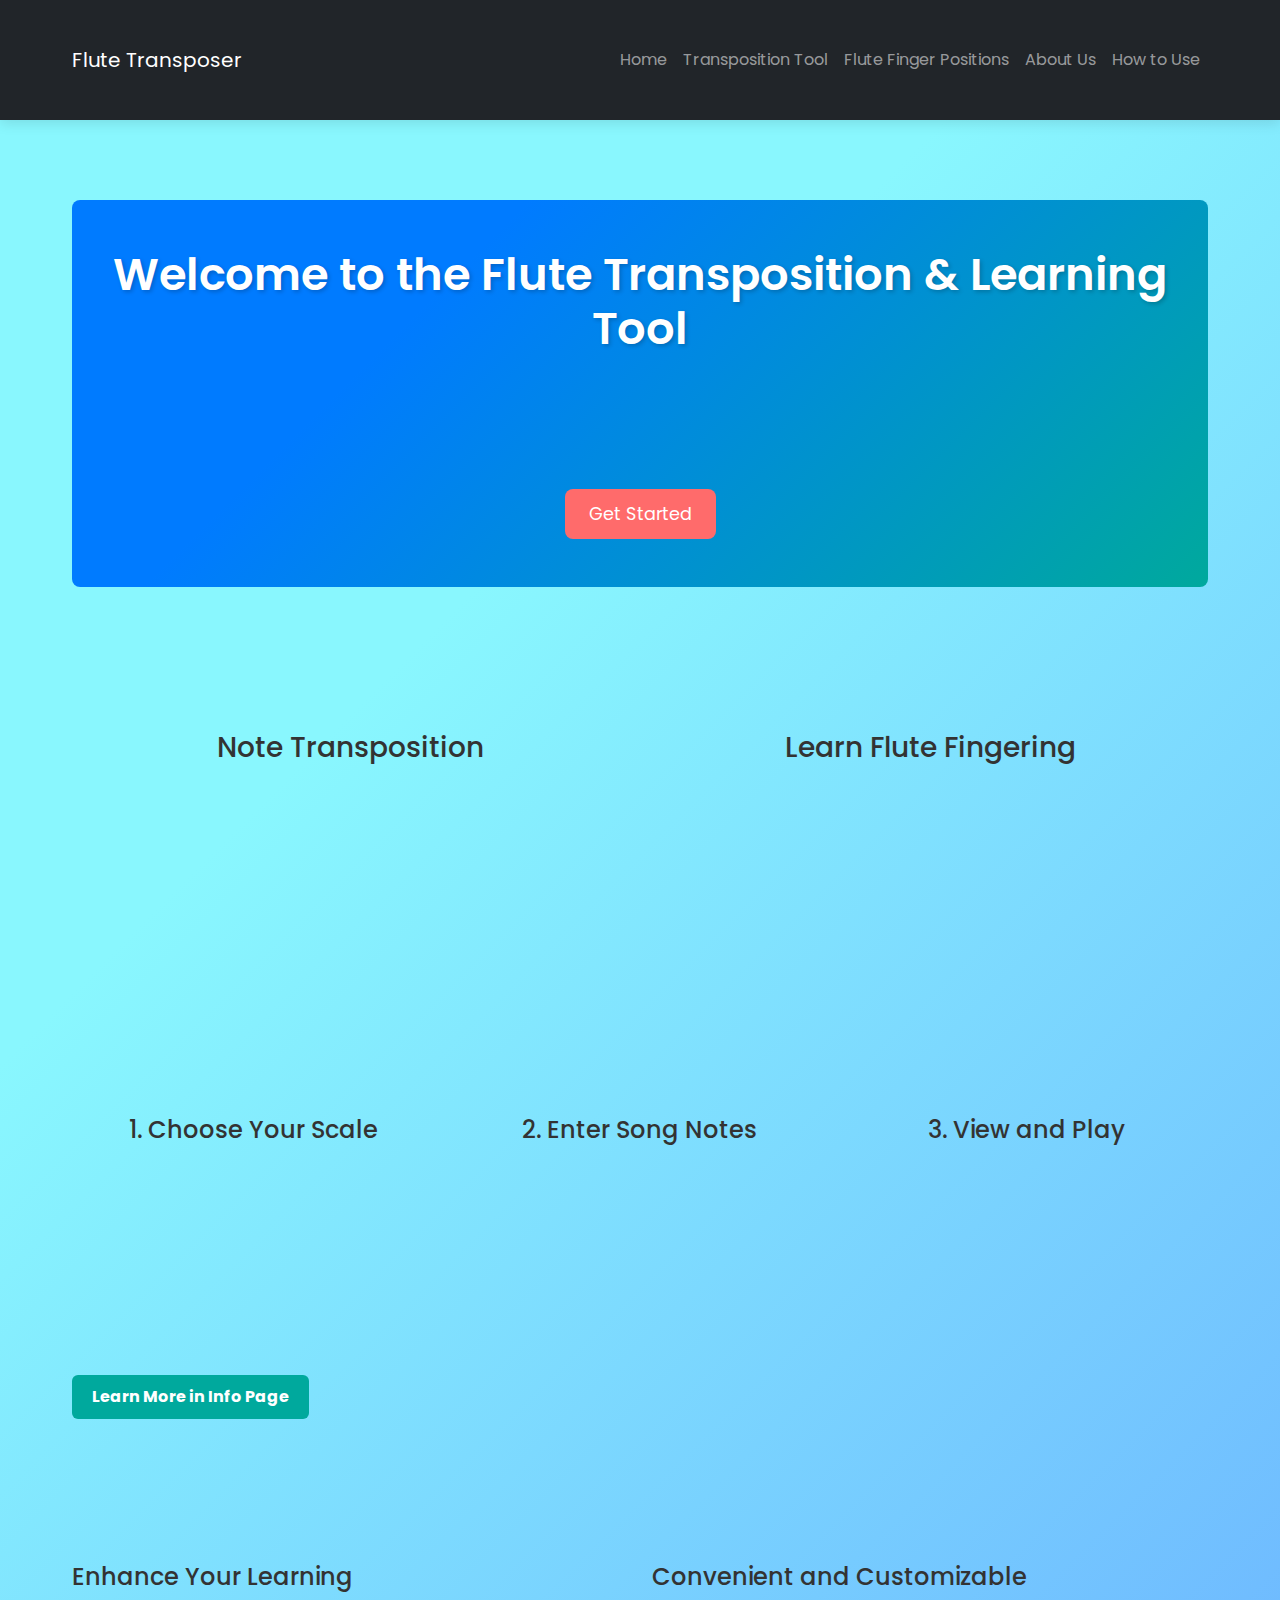
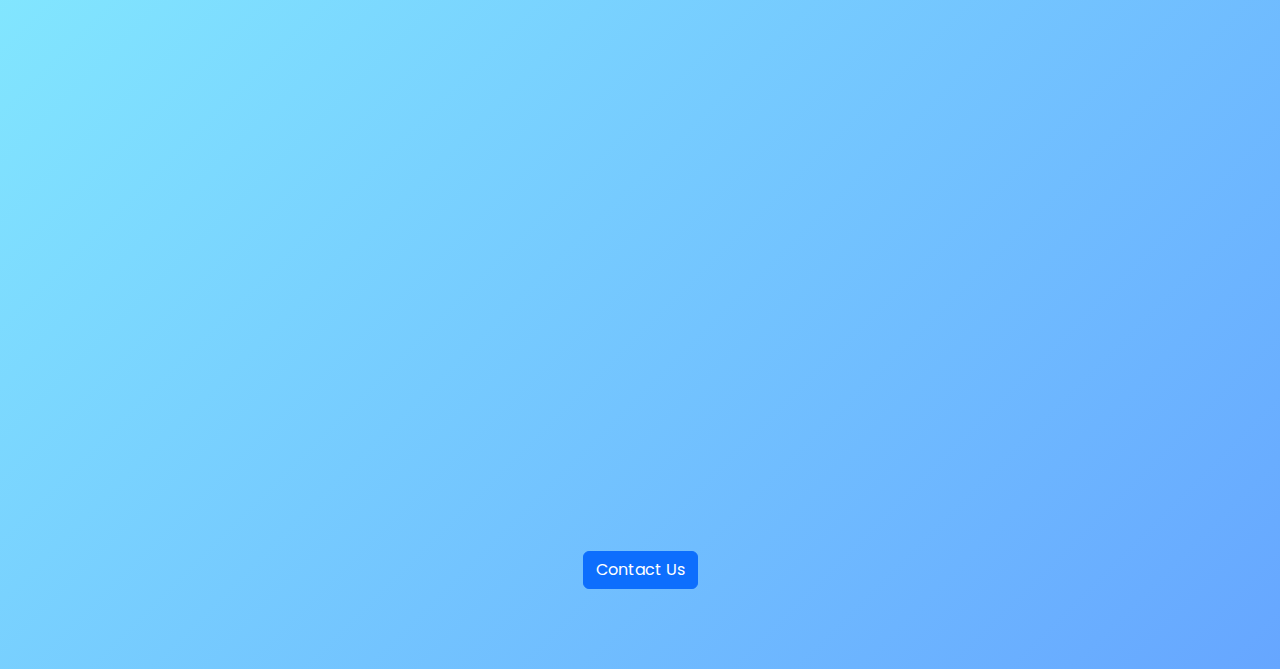
==== index.html @ 1937ea1e "Created project" ====
<!DOCTYPE html>
<html lang="en">

<head>
    <meta charset="UTF-8">
    <meta name="viewport" content="width=device-width, initial-scale=1.0">
    <title>Flute Transposition & Learning Tool</title>
    <link rel="stylesheet" href="https://cdnjs.cloudflare.com/ajax/libs/bootstrap/5.1.3/css/bootstrap.min.css">
    <link href="https://fonts.googleapis.com/css2?family=Poppins:wght@400;600&display=swap" rel="stylesheet">
    <style>
        /* General Styling */
        body {
            font-family: 'Poppins', sans-serif;
            background: linear-gradient(135deg, #89f7fe 30%, #66a6ff 100%);
            margin: 0;
            color: #333;
        }

        .container {
            max-width: 1200px;
            margin: 0 auto;
            padding: 2rem;
        }

        /* Navbar */
        .navbar {
            box-shadow: 0 4px 12px rgba(0, 0, 0, 0.1);
        }

        /* Hero Section */
        #hero {
            padding: 60px 20px;
            color: #fff;
            background: linear-gradient(135deg, #007bff 30%, #00a99d 100%);
            border-radius: 8px;
            animation: fadeIn 1.2s ease-in-out;
        }

        #hero h1 {
            font-size: 2.8rem;
            font-weight: 600;
            margin-bottom: 1rem;
            text-shadow: 2px 2px 4px rgba(0, 0, 0, 0.2);
        }

        #hero p {
            font-size: 1.2rem;
            line-height: 1.6;
        }

        #hero .btn-primary {
            background-color: #ff6b6b;
            border: none;
            padding: 0.75rem 1.5rem;
            font-size: 1.1rem;
            transition: background 0.3s ease;
        }

        #hero .btn-primary:hover {
            background-color: #ff4d4d;
        }

        /* Section Headers */
        section h2 {
            font-size: 2.5rem;
            margin-bottom: 1.5rem;
            font-weight: bold;
            color: #2c3e50;
            text-align: center;
            opacity: 0;
            transform: translateY(30px);
            transition: opacity 0.6s ease, transform 0.6s ease;
        }

        /* Section Content */
        section p {
            font-size: 1.1rem;
            line-height: 1.8;
            margin: 0 auto 1.5rem auto;
            color: #555;
            max-width: 800px;
            text-align: center;
            opacity: 0;
            transform: translateY(30px);
            transition: opacity 0.6s ease, transform 0.6s ease;
        }

        /* Image Styling */
        .img-fluid {
            border-radius: 8px;
            transition: transform 0.3s ease, box-shadow 0.3s ease;
            opacity: 0;
            transform: translateY(30px);
        }

        .img-fluid:hover {
            transform: scale(1.05);
            box-shadow: 0 8px 16px rgba(0, 0, 0, 0.15);
        }

        /* Button Styling */
        .btn-secondary {
            background-color: #00a99d;
            border: none;
            color: #fff;
            padding: 10px 20px;
            font-weight: bold;
            transition: background-color 0.3s ease;
        }

        .btn-secondary:hover {
            background-color: #007bff;
        }

        /* Animation */
        @keyframes fadeIn {
            from {
                opacity: 0;
            }

            to {
                opacity: 1;
            }
        }

        /* Reveal Animation */
        .reveal {
            opacity: 0;
            transform: translateY(30px);
            transition: opacity 0.6s ease, transform 0.6s ease;
        }

        .visible {
            opacity: 1 !important;
            transform: translateY(0) !important;
        }

        @media (max-width: 768px) {
            #hero h1 {
                font-size: 2rem;
            }

            #hero p {
                font-size: 1rem;
            }

            section h2 {
                font-size: 2rem;
            }
        }
    </style>
</head>

<body>
    <!-- Navigation Bar -->
    <nav class="navbar navbar-expand-lg navbar-dark bg-dark">
        <div class="container">
            <a class="navbar-brand" href="#">Flute Transposer</a>
            <button class="navbar-toggler" type="button" data-bs-toggle="collapse" data-bs-target="#navbarNav"
                aria-controls="navbarNav" aria-expanded="false" aria-label="Toggle navigation">
                <span class="navbar-toggler-icon"></span>
            </button>
            <div class="collapse navbar-collapse" id="navbarNav">
                <ul class="navbar-nav ms-auto">
                    <li class="nav-item"><a class="nav-link" href="index.html">Home</a></li>
                    <li class="nav-item"><a class="nav-link" href="transposition.html">Transposition Tool</a></li>
                    <li class="nav-item"><a class="nav-link" href="flute-finger.html">Flute Finger Positions</a></li>
                    <li class="nav-item"><a class="nav-link" href="about.html">About Us</a></li>
                    <li class="nav-item"><a class="nav-link" href="info.html">How to Use</a></li>
                </ul>
            </div>
        </div>
    </nav>

    <!-- Landing Page Content -->
    <div class="container mt-5">
        <section id="hero" class="text-center py-5">
            <h1 class="display-4">Welcome to the Flute Transposition & Learning Tool</h1>
            <p class="lead mt-4">Your comprehensive tool to transpose musical notes effortlessly and learn flute
                fingering positions for seamless play.</p>
            <a href="transposition.html" class="btn btn-primary btn-lg mt-4">Get Started</a>
        </section>

        <!-- Features Section -->
        <section id="features" class="my-5">
            <h2 class="text-center mb-5">Project Overview</h2>
            <div class="row text-center">
                <div class="col-md-6 mb-4 reveal">
                    <h3>Note Transposition</h3>
                    <p>This tool allows you to easily transpose notes from one scale to another, making it perfect for
                        adapting songs to match the scale of your flute. The tool supports Western and Gujarati musical
                        notations.</p>
                    <img src="placeholder1.png" alt="Transposition Tool Screenshot" class="img-fluid reveal">
                </div>
                <div class="col-md-6 mb-4 reveal">
                    <h3>Learn Flute Fingering</h3>
                    <p>With detailed SVG graphics and interactive elements, the tool demonstrates exact finger
                        placements for each note on a 6-hole flute, making it easier for beginners to learn how to play
                        each note correctly.</p>
                    <img src="placeholder2.png" alt="Flute Fingering Tool Screenshot" class="img-fluid reveal">
                </div>
            </div>
        </section>

        <!-- How It Works Section -->
        <section id="how-it-works" class="my-5">
            <h2 class="text-center mb-5">How It Works</h2>
            <div class="row text-center">
                <div class="col-md-4 mb-4">
                    <h4>1. Choose Your Scale</h4>
                    <p class="reveal">Input the original scale of the song and your flute's root note scale. The tool will calculate
                        the difference and apply it across your notes for a perfect transposition.</p>
                </div>
                <div class="col-md-4 mb-4">
                    <h4>2. Enter Song Notes</h4>
                    <p class="reveal">Enter the song notes to be transposed. You can switch to "Rajvi Special" mode to use Gujarati
                        notation, making it even easier for native users to input notes.</p>
                </div>
                <div class="col-md-4 mb-4">
                    <h4>3. View and Play</h4>
                    <p class="reveal">The tool will display both the transposed notes in Western and Gujarati formats, along with an
                        SVG graphic for finger placements, so you can start playing the flute accurately.</p>
                </div>
            </div>
            <a href="info.html" class="btn btn-secondary mt-3">Learn More in Info Page</a>
        </section>

        <!-- Benefits Section -->
        <section id="benefits" class="my-5">
            <h2 class="text-center mb-5">Why Use This Tool?</h2>
            <div class="row">
                <div class="col-md-6">
                    <h4>Enhance Your Learning</h4>
                    <p class="reveal">This tool combines the functionality of note transposition with flute fingering guides, helping
                        both beginners and experienced players learn more efficiently. It eliminates the need for
                        separate resources, consolidating everything you need into one platform.</p>
                </div>
                <div class="col-md-6">
                    <h4>Convenient and Customizable</h4>
                    <p class="reveal">With support for both Western and Gujarati notations and a "Rajvi Special" mode, the tool adapts
                        to your specific needs, providing flexibility and ease of use. It's accessible from any device,
                        making it perfect for practice anytime, anywhere.</p>
                </div>
            </div>
        </section>

        <!-- Screenshot Gallery Section -->
        <section id="gallery" class="my-5">
            <h2 class="text-center mb-5">Screenshots of the Tool</h2>
            <div class="row">
                <div class="col-md-4 mb-4">
                    <img src="placeholder3.png" alt="Screenshot 1" class="img-fluid shadow rounded reveal">
                </div>
                <div class="col-md-4 mb-4">
                    <img src="placeholder4.png" alt="Screenshot 2" class="img-fluid shadow rounded reveal">
                </div>
                <div class="col-md-4 mb-4">
                    <img src="placeholder5.png" alt="Screenshot 3" class="img-fluid shadow rounded reveal">
                </div>
            </div>
        </section>

        <!-- Contact Section -->
        <section id="contact" class="text-center my-5">
            <h2>Get in Touch</h2>
            <p class="reveal">If you have any questions, feedback, or suggestions, feel free to reach out!</p>
            <a href="contact.html" class="btn btn-primary">Contact Us</a>
        </section>
    </div>

    <!-- Bootstrap JavaScript -->
    <script src="https://cdnjs.cloudflare.com/ajax/libs/bootstrap/5.1.3/js/bootstrap.bundle.min.js"></script>
    <!-- jQuery for Scroll Animation -->
    <script src="https://code.jquery.com/jquery-3.6.0.min.js"></script>

    <script>
        $(document).ready(function () {
            // Smooth Scroll
            $('a[href^="#"]').on('click', function (e) {
                e.preventDefault();
                $('html, body').animate(
                    { scrollTop: $($(this).attr('href')).offset().top - 80 },
                    800,
                    'swing'
                );
            });

            // Reveal on Scroll
            function reveal() {
                $(".reveal").each(function () {
                    var windowHeight = $(window).height();
                    var elementTop = $(this).offset().top;
                    var scrollPos = $(window).scrollTop();

                    if (elementTop < scrollPos + windowHeight - 100) {
                        $(this).addClass("visible");
                    }
                });
            }

            // Trigger animations on scroll
            $(window).on("scroll", reveal);
            reveal();
        });
    </script>
</body>

</html>
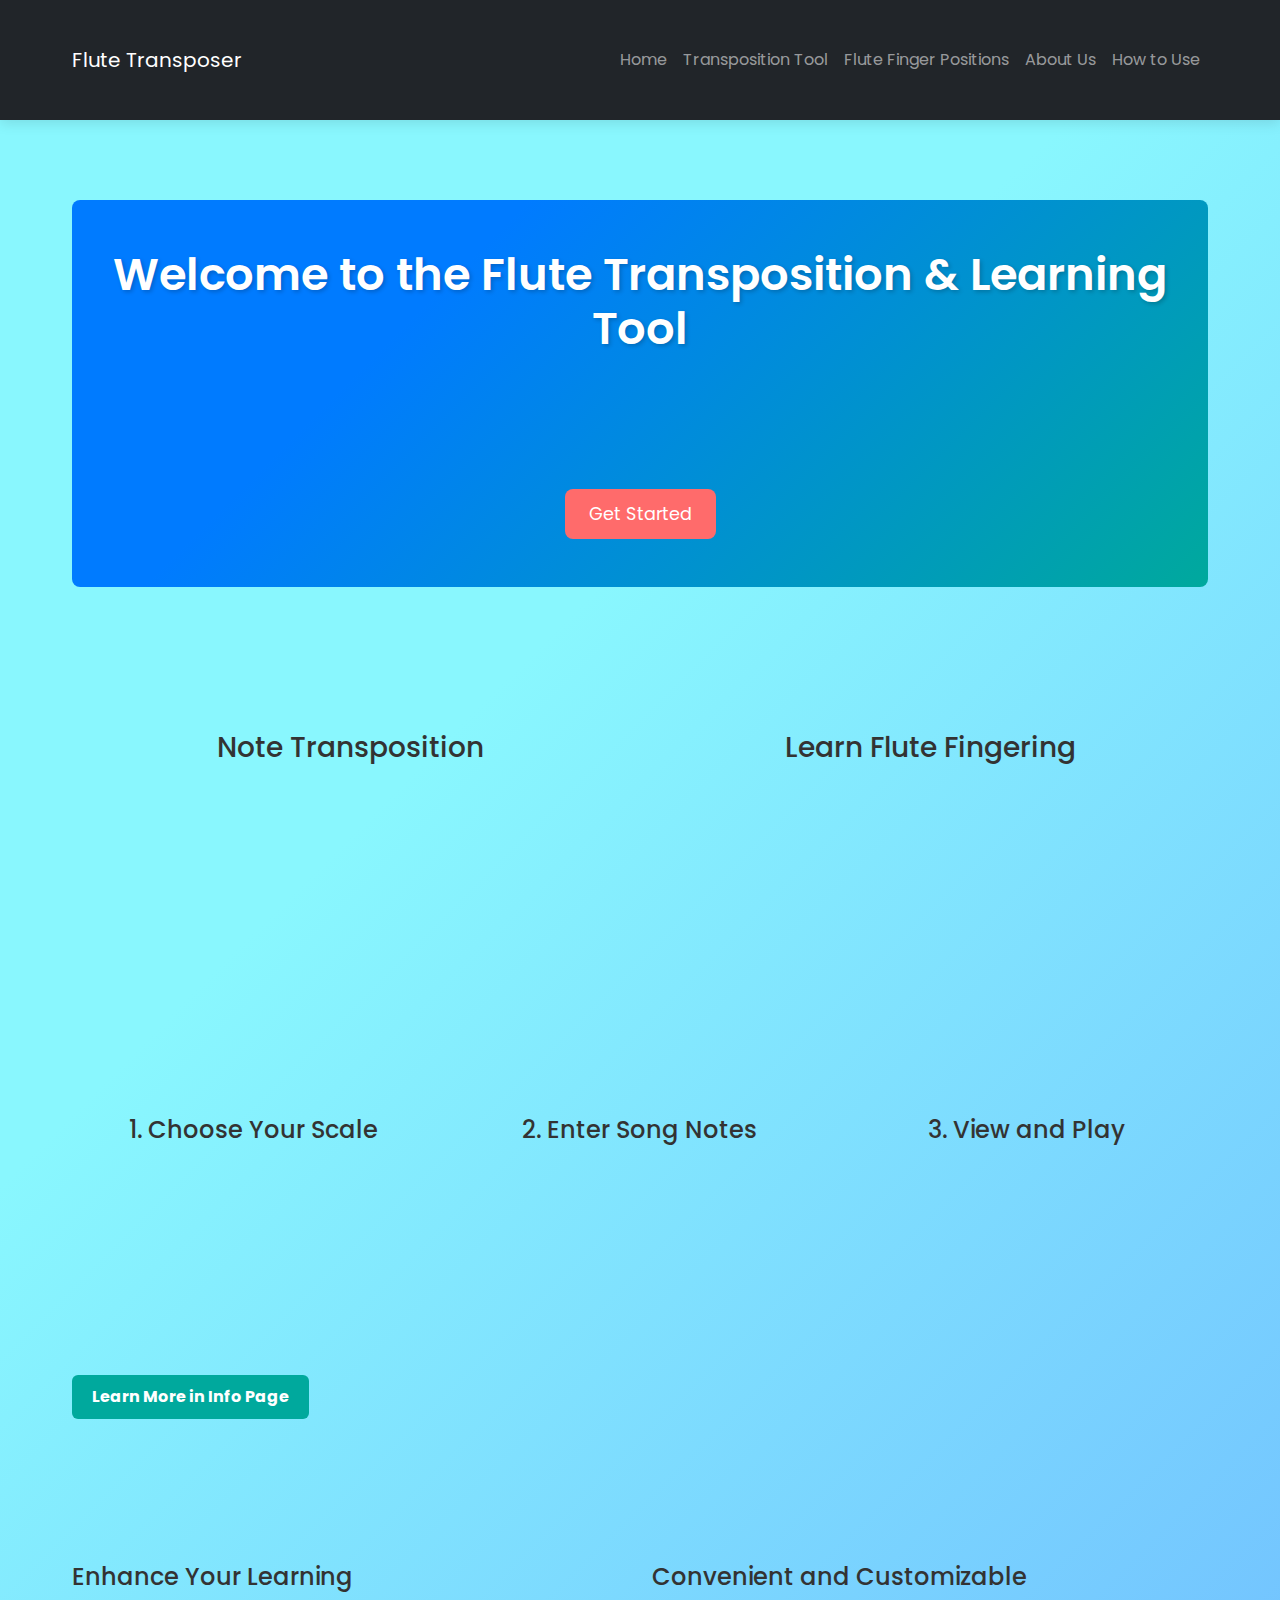
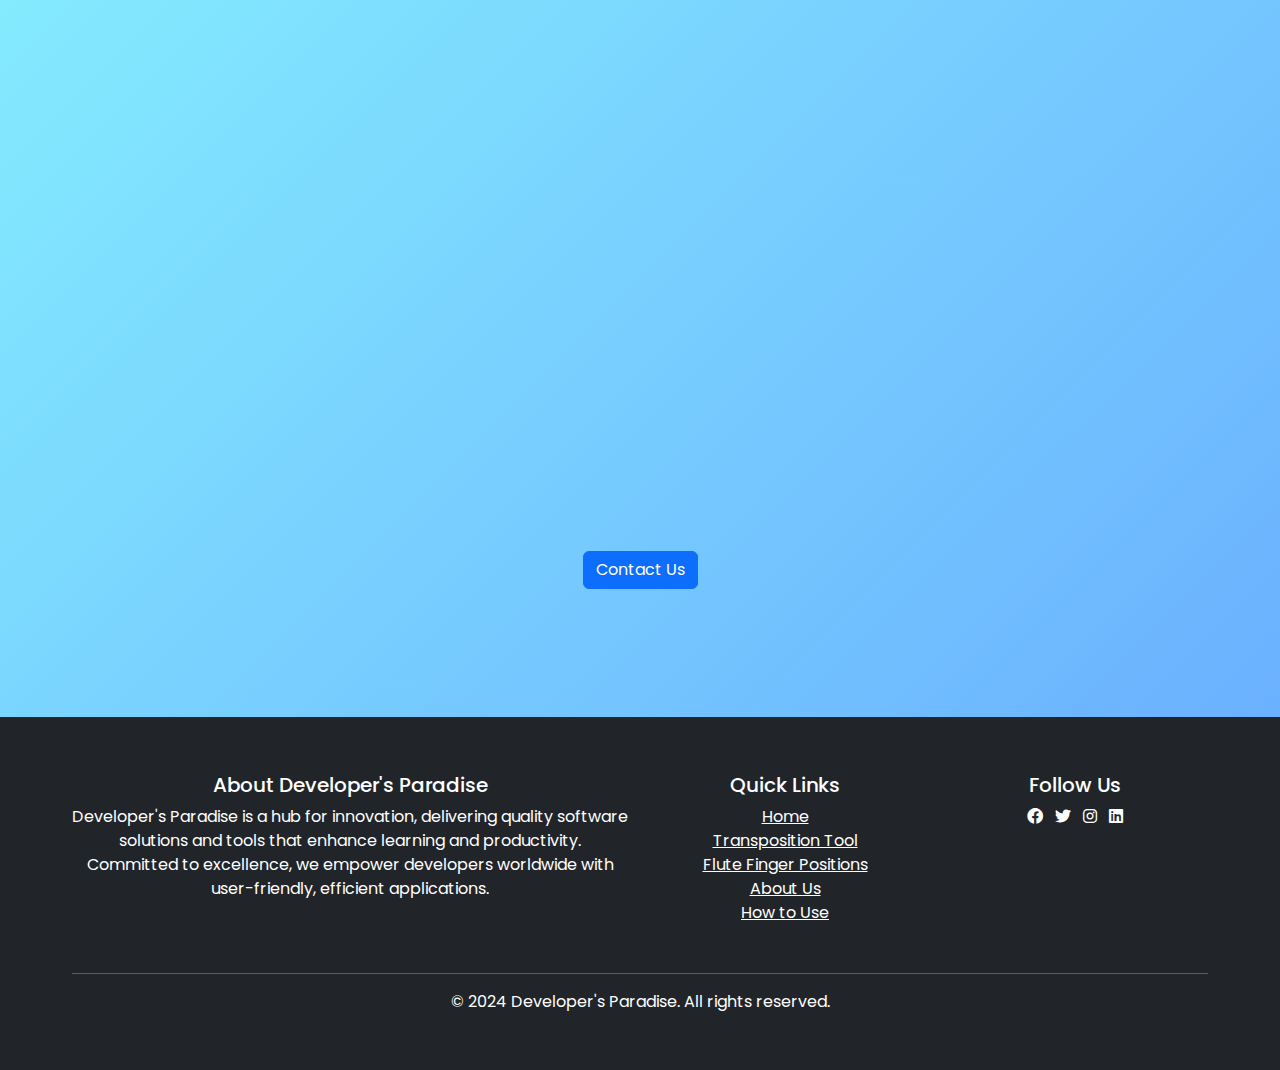
==== commit 8d940db2: "Added Footer" ====
--- a/index.html
+++ b/index.html
@@ -208,17 +208,20 @@
             <div class="row text-center">
                 <div class="col-md-4 mb-4">
                     <h4>1. Choose Your Scale</h4>
-                    <p class="reveal">Input the original scale of the song and your flute's root note scale. The tool will calculate
+                    <p class="reveal">Input the original scale of the song and your flute's root note scale. The tool
+                        will calculate
                         the difference and apply it across your notes for a perfect transposition.</p>
                 </div>
                 <div class="col-md-4 mb-4">
                     <h4>2. Enter Song Notes</h4>
-                    <p class="reveal">Enter the song notes to be transposed. You can switch to "Rajvi Special" mode to use Gujarati
+                    <p class="reveal">Enter the song notes to be transposed. You can switch to "Rajvi Special" mode to
+                        use Gujarati
                         notation, making it even easier for native users to input notes.</p>
                 </div>
                 <div class="col-md-4 mb-4">
                     <h4>3. View and Play</h4>
-                    <p class="reveal">The tool will display both the transposed notes in Western and Gujarati formats, along with an
+                    <p class="reveal">The tool will display both the transposed notes in Western and Gujarati formats,
+                        along with an
                         SVG graphic for finger placements, so you can start playing the flute accurately.</p>
                 </div>
             </div>
@@ -231,13 +234,15 @@
             <div class="row">
                 <div class="col-md-6">
                     <h4>Enhance Your Learning</h4>
-                    <p class="reveal">This tool combines the functionality of note transposition with flute fingering guides, helping
+                    <p class="reveal">This tool combines the functionality of note transposition with flute fingering
+                        guides, helping
                         both beginners and experienced players learn more efficiently. It eliminates the need for
                         separate resources, consolidating everything you need into one platform.</p>
                 </div>
                 <div class="col-md-6">
                     <h4>Convenient and Customizable</h4>
-                    <p class="reveal">With support for both Western and Gujarati notations and a "Rajvi Special" mode, the tool adapts
+                    <p class="reveal">With support for both Western and Gujarati notations and a "Rajvi Special" mode,
+                        the tool adapts
                         to your specific needs, providing flexibility and ease of use. It's accessible from any device,
                         making it perfect for practice anytime, anywhere.</p>
                 </div>
@@ -267,6 +272,55 @@
             <a href="contact.html" class="btn btn-primary">Contact Us</a>
         </section>
     </div>
+    <!-- Footer -->
+    <footer class="bg-dark text-white py-4 mt-5">
+        <div class="container">
+            <div class="row text-center text-md-left">
+                <!-- About Section -->
+                <div class="col-md-6 mb-3">
+                    <h5>About Developer's Paradise</h5>
+                    <p>Developer's Paradise is a hub for innovation, delivering quality software solutions and tools
+                        that enhance learning and productivity. Committed to excellence, we empower developers worldwide
+                        with user-friendly, efficient applications.</p>
+                </div>
+                <!-- Links Section -->
+                <div class="col-md-3 mb-3">
+                    <h5>Quick Links</h5>
+                    <ul class="list-unstyled">
+                        <li><a href="index.html" class="text-white">Home</a></li>
+                        <li><a href="transposition.html" class="text-white">Transposition Tool</a></li>
+                        <li><a href="flute-finger.html" class="text-white">Flute Finger Positions</a></li>
+                        <li><a href="about.html" class="text-white">About Us</a></li>
+                        <li><a href="info.html" class="text-white">How to Use</a></li>
+                    </ul>
+                </div>
+                <!-- Social Media Section -->
+                <div class="col-md-3">
+                    <h5>Follow Us</h5>
+                    <ul class="list-inline">
+                        <li class="list-inline-item"><a href="#" class="text-white"><i class="fab fa-facebook"></i></a>
+                        </li>
+                        <li class="list-inline-item"><a href="#" class="text-white"><i class="fab fa-twitter"></i></a>
+                        </li>
+                        <li class="list-inline-item"><a href="#" class="text-white"><i class="fab fa-instagram"></i></a>
+                        </li>
+                        <li class="list-inline-item"><a href="#" class="text-white"><i class="fab fa-linkedin"></i></a>
+                        </li>
+                    </ul>
+                </div>
+            </div>
+            <hr class="bg-light">
+            <!-- Copyright Section -->
+            <div class="row">
+                <div class="col text-center">
+                    <p class="mb-0">&copy; 2024 Developer's Paradise. All rights reserved.</p>
+                </div>
+            </div>
+        </div>
+    </footer>
+
+    <!-- Font Awesome CDN for Social Media Icons -->
+    <link rel="stylesheet" href="https://cdnjs.cloudflare.com/ajax/libs/font-awesome/6.0.0-beta3/css/all.min.css" />
 
     <!-- Bootstrap JavaScript -->
     <script src="https://cdnjs.cloudflare.com/ajax/libs/bootstrap/5.1.3/js/bootstrap.bundle.min.js"></script>
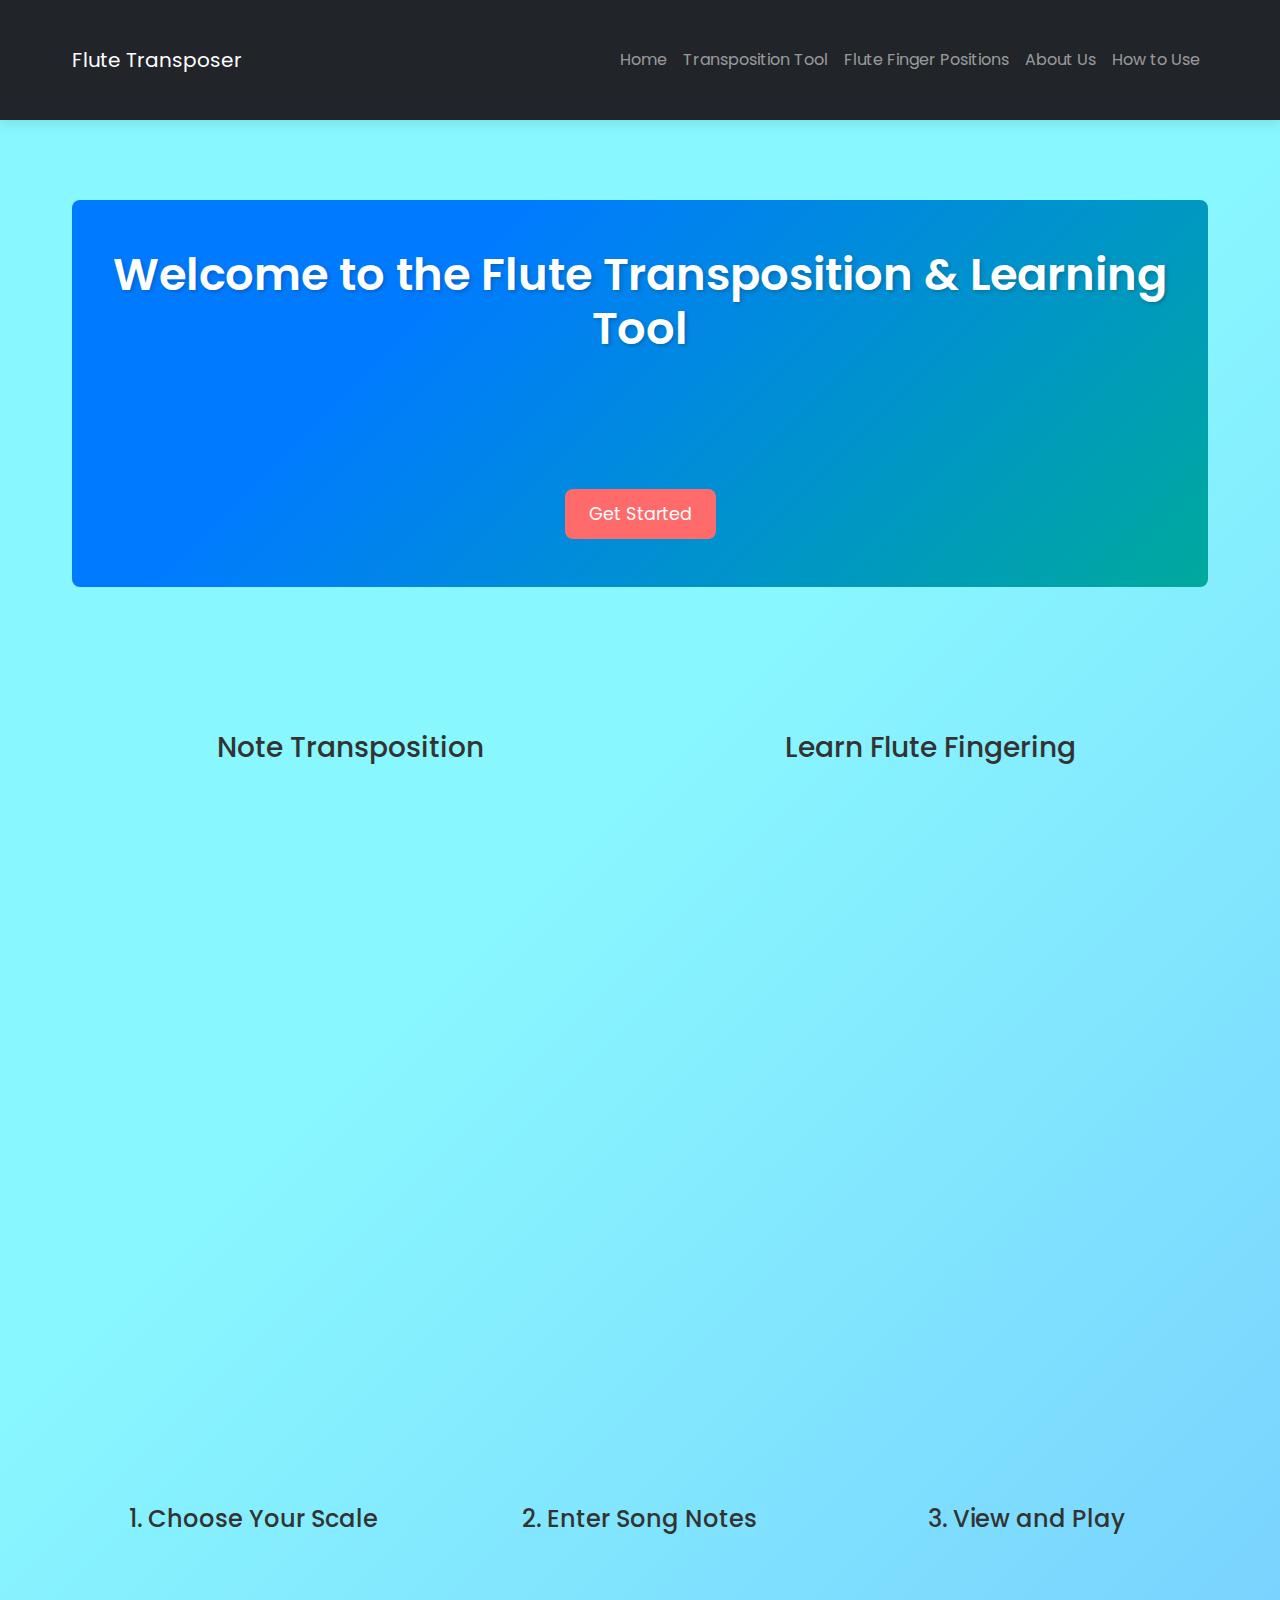
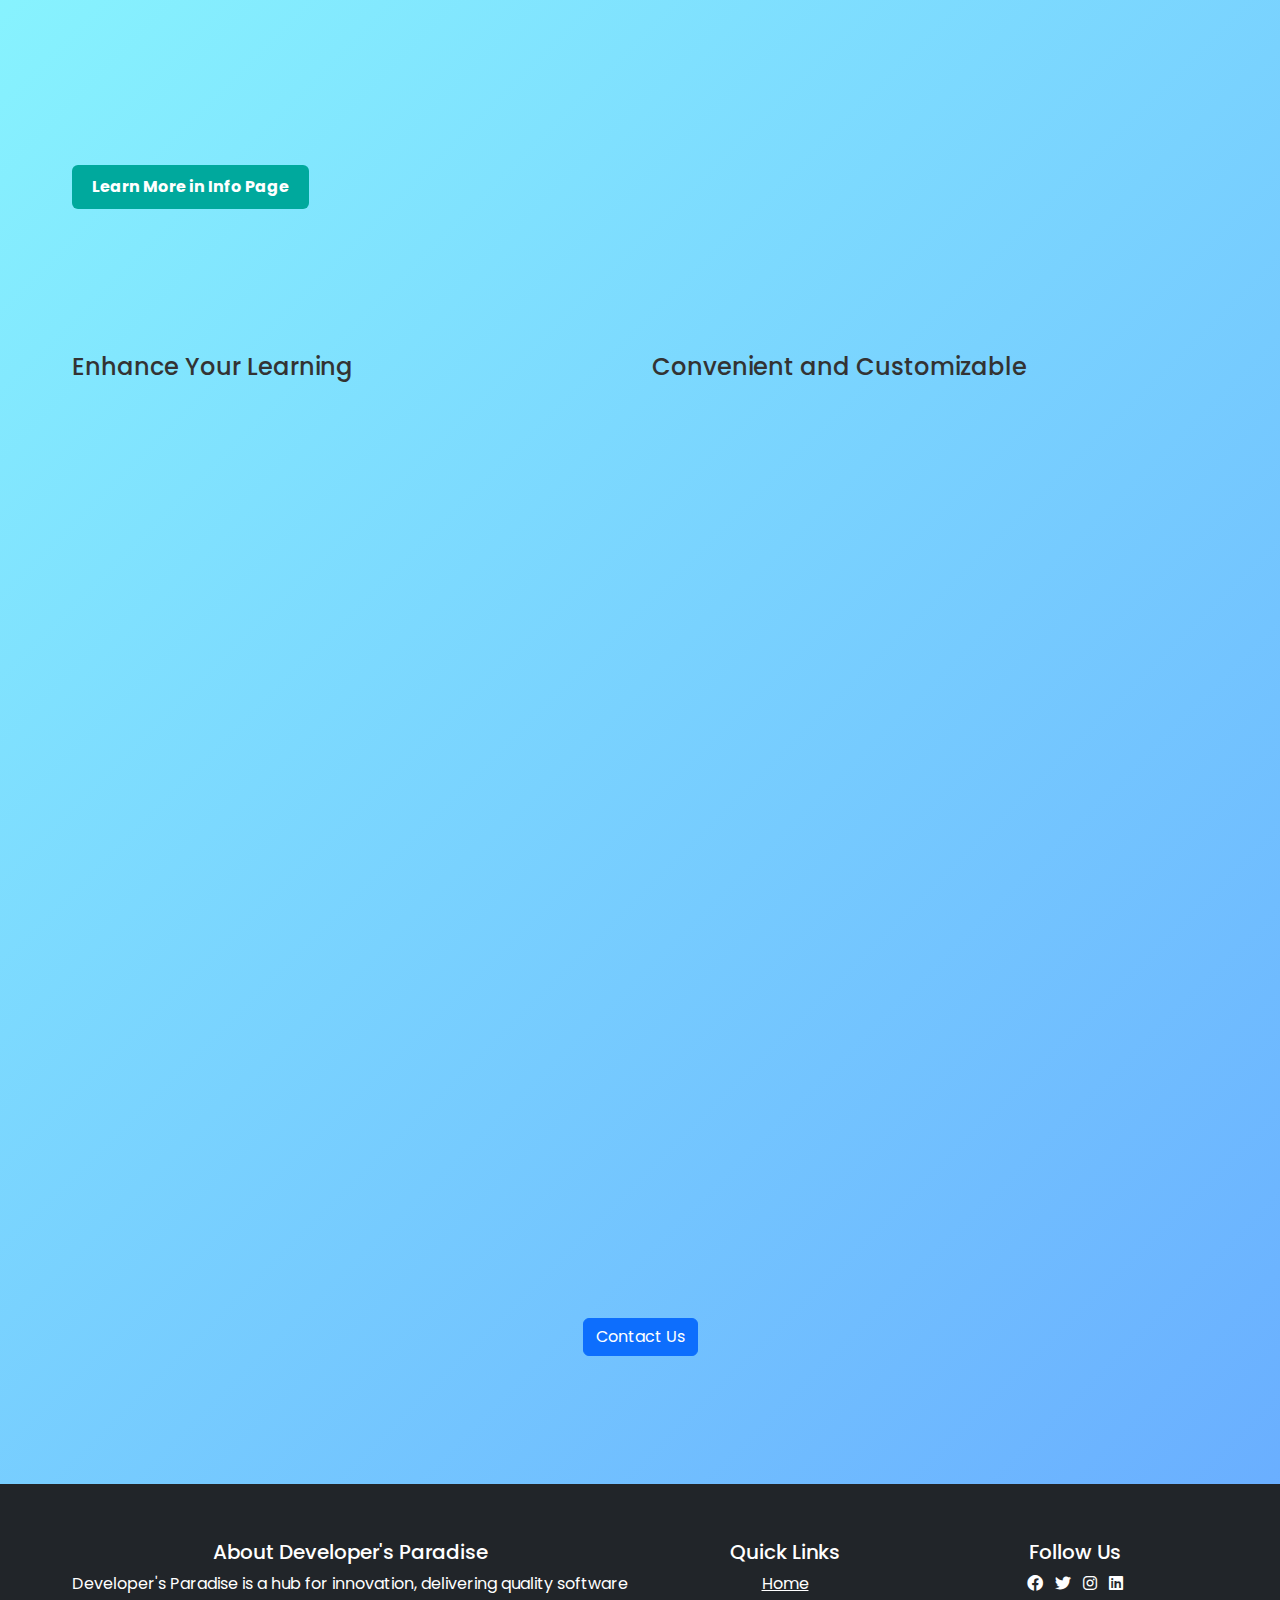
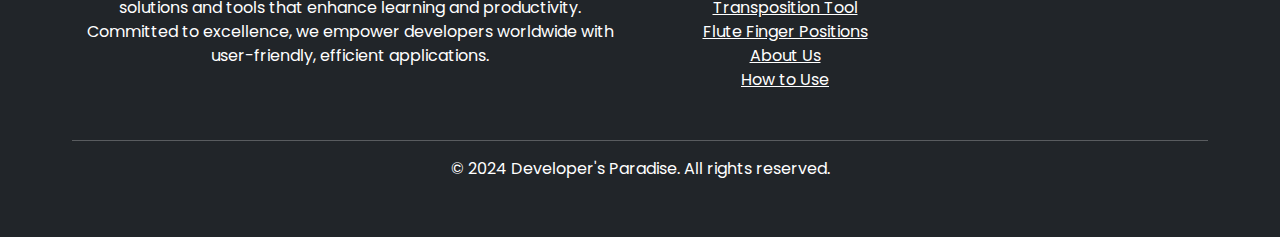
==== commit 7ac3cc37: "Folder Structure Created" ====
--- a/index.html
+++ b/index.html
@@ -190,14 +190,14 @@
                     <p>This tool allows you to easily transpose notes from one scale to another, making it perfect for
                         adapting songs to match the scale of your flute. The tool supports Western and Gujarati musical
                         notations.</p>
-                    <img src="placeholder1.png" alt="Transposition Tool Screenshot" class="img-fluid reveal">
+                    <img src="./assets/images/Screenshots/transpose.png" alt="Transposition Tool Screenshot" class="img-fluid reveal">
                 </div>
                 <div class="col-md-6 mb-4 reveal">
                     <h3>Learn Flute Fingering</h3>
                     <p>With detailed SVG graphics and interactive elements, the tool demonstrates exact finger
                         placements for each note on a 6-hole flute, making it easier for beginners to learn how to play
                         each note correctly.</p>
-                    <img src="placeholder2.png" alt="Flute Fingering Tool Screenshot" class="img-fluid reveal">
+                    <img src="./assets/images/Screenshots/finger_chart.png" alt="Flute Fingering Tool Screenshot" class="img-fluid reveal">
                 </div>
             </div>
         </section>
@@ -254,13 +254,13 @@
             <h2 class="text-center mb-5">Screenshots of the Tool</h2>
             <div class="row">
                 <div class="col-md-4 mb-4">
-                    <img src="placeholder3.png" alt="Screenshot 1" class="img-fluid shadow rounded reveal">
-                </div>
-                <div class="col-md-4 mb-4">
-                    <img src="placeholder4.png" alt="Screenshot 2" class="img-fluid shadow rounded reveal">
-                </div>
-                <div class="col-md-4 mb-4">
-                    <img src="placeholder5.png" alt="Screenshot 3" class="img-fluid shadow rounded reveal">
+                    <img src="./assets/images/Screenshots/transpose.png" alt="Screenshot 1" class="img-fluid shadow rounded reveal">
+                </div>
+                <div class="col-md-4 mb-4">
+                    <img src="./assets/images/Screenshots/finger_chart.png" alt="Screenshot 2" class="img-fluid shadow rounded reveal">
+                </div>
+                <div class="col-md-4 mb-4">
+                    <img src="./assets/images/Screenshots/transpose_2.png" alt="Screenshot 3" class="img-fluid shadow rounded reveal">
                 </div>
             </div>
         </section>
